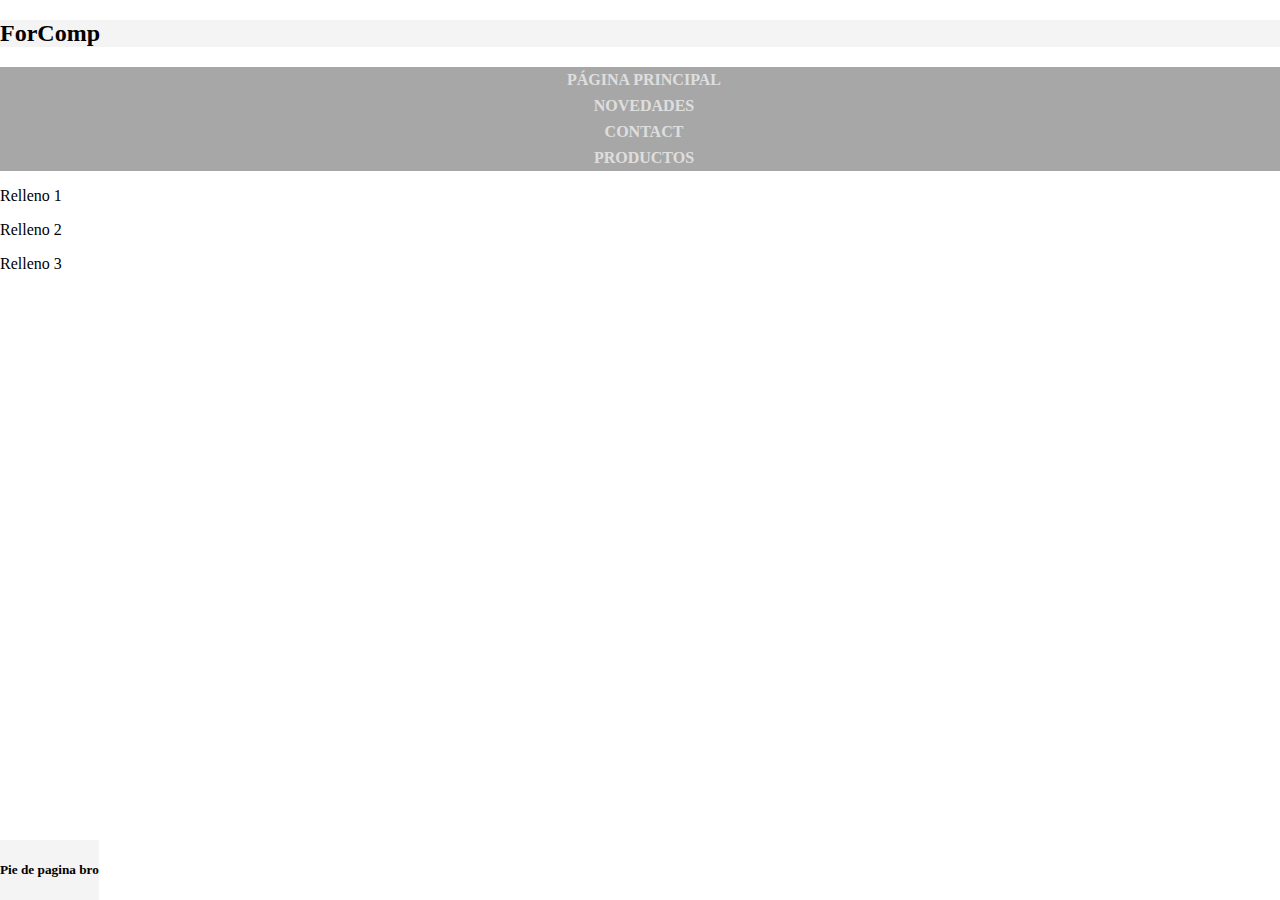
==== Pagina_web/Index/Index.html @ f6d596b6 "Estructura" ====
<!DOCTYPE html>
<html lang="es">
<head>
	<title>Página web</title>
	<meta charset="utf-8"/>

	<link rel="stylesheet"  type="text/css" href="../Estilos_css.css"/>

</head>

<body>
	<header>
		<h2>ForComp</h2>
	</header>

	<main>

		<aside>
			<nav>
				<aside id="navegaciongeneral">
					<ul>
						<li><a href="#home">Página principal</a></li>
						<li><a href="#news">Novedades</a></li>
						<li><a href="#contact">Contact</a></li>
						<li><a href="#about">Productos</a></li>
					</ul>
				</aside>
			</nav>
		</aside>

		<section>
			<article>

			</article>
		</section>

		<section>
			<article>
				<p>Relleno 1</p>
			</article>
			<article>
				<p class="p2">Relleno 2</p>
			</article>
		</section>

		<section>
			<article>
				<p>Relleno 3</p>

			</article>
		</section>

	</main>

	<footer>
		<h5 id="pie">Pie de pagina bro</h5>
	</footer>

</body>
</html>
---- Pagina_web/Estilos_css.css ----
header{
	position: relative;
	top: 0px;
	background-color: #F4F4F4;
}

main{


}

footer{
	background-color: #F4F4F4;
	position: absolute;
	bottom: 0px; 
}

body{
	background-image: url("fondo1.jpg");
	width: 100%;
	margin:0;
}

/*--------------------------------------------------------*/
aside{
	background-color: #7E7E7E;
	opacity: 0.5;
	text-align:center;
}

ul
{
	list-style-type:none;
	margin:0;
	padding:0;
	overflow:hidden;

}

li
{
	/*float:left;*/
}

a
{
	display:block;
	width:100%;
	font-weight:bold;
	color:#FFFFFF;
	background-color:#282828;
	text-align:center;
	padding:4px;
	text-decoration:none;
	text-transform:uppercase;
}
a:hover,a:active
{
	background-color:#989898;
}
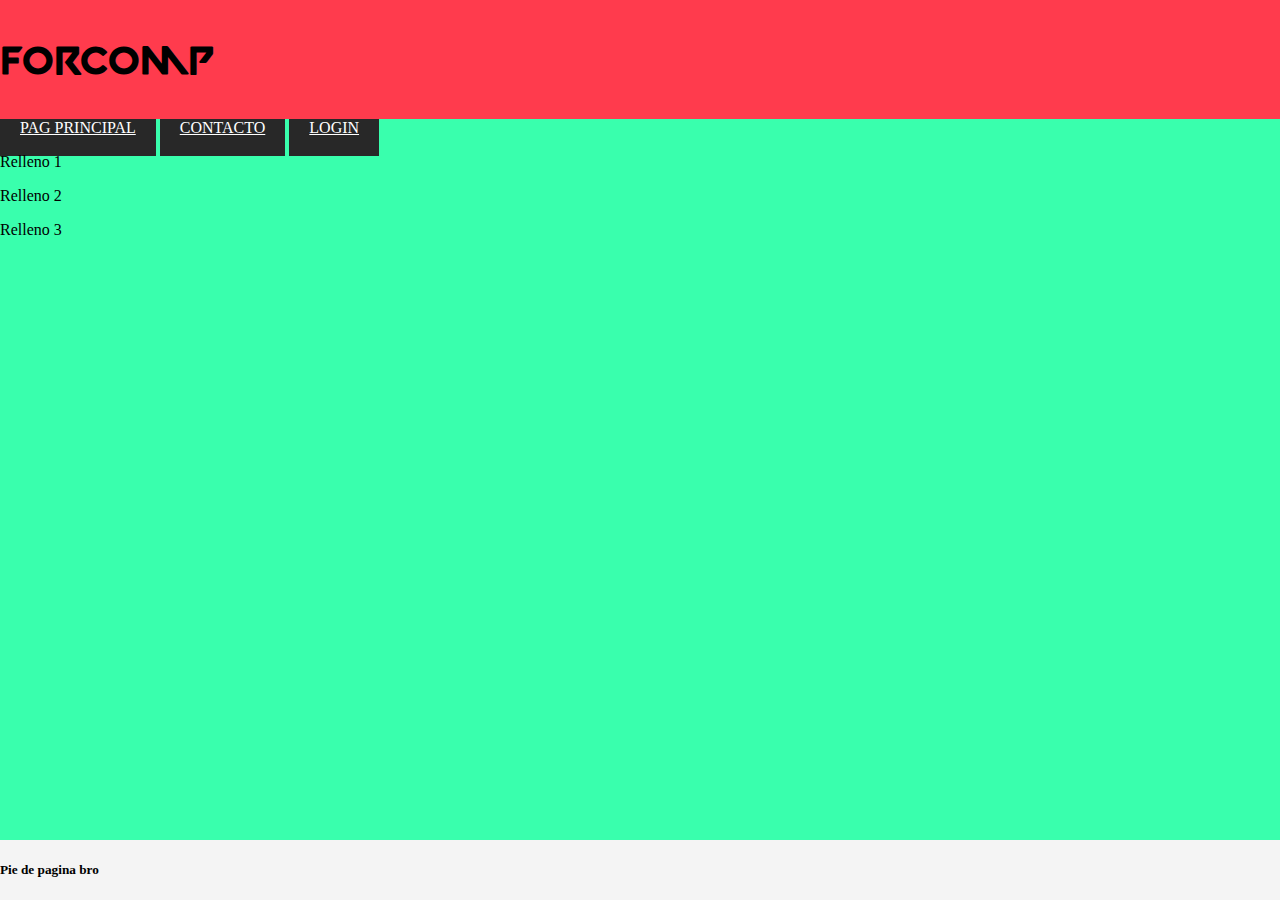
==== commit 52efafdf: "actualizo" ====
--- a/Pagina_web/Index/Index.html
+++ b/Pagina_web/Index/Index.html
@@ -10,23 +10,16 @@
 
 <body>
 	<header>
-		<h2>ForComp</h2>
+		<h2 style="font-family: 'valorant.ttf'">ForComp</h2>
 	</header>
 
 	<main>
 
-		<aside>
 			<nav>
-				<aside id="navegaciongeneral">
-					<ul>
-						<li><a href="#home">Página principal</a></li>
-						<li><a href="#news">Novedades</a></li>
-						<li><a href="#contact">Contact</a></li>
-						<li><a href="#about">Productos</a></li>
-					</ul>
-				</aside>
+				<a href="#">Pag Principal</a>
+				<a href="#">Contacto</a>
+				<a href="#">Login</a>
 			</nav>
-		</aside>
 
 		<section>
 			<article>
--- a/Pagina_web/Estilos_css.css
+++ b/Pagina_web/Estilos_css.css
@@ -1,61 +1,47 @@
 header{
 	position: relative;
 	top: 0px;
-	background-color: #F4F4F4;
-}
-
-main{
-
-
+	background-color: #FF3B4D;
+	/*padding:25px;*/
+	padding-top: 10px;
+	padding-bottom: 0.02px; 
+	font-size: 26px;
 }
 
 footer{
 	background-color: #F4F4F4;
 	position: absolute;
-	bottom: 0px; 
+	bottom: 0px;
+	width: 100%;
+
 }
 
 body{
-	background-image: url("fondo1.jpg");
+	/*background-image: url("Imagenes/fondo1.jpg");*/
+	background-color: #39FFAD;
 	width: 100%;
 	margin:0;
 }
 
 /*--------------------------------------------------------*/
-aside{
-	background-color: #7E7E7E;
-	opacity: 0.5;
-	text-align:center;
-}
-
-ul
-{
-	list-style-type:none;
-	margin:0;
-	padding:0;
-	overflow:hidden;
-
-}
-
-li
-{
-	/*float:left;*/
-}
-
 a
 {
-	display:block;
+	position: inherit;
 	width:100%;
-	font-weight:bold;
+	display: inline;
 	color:#FFFFFF;
 	background-color:#282828;
-	text-align:center;
-	padding:4px;
-	text-decoration:none;
+	padding:20px;
 	text-transform:uppercase;
+	font-family: fantasy;
 }
 a:hover,a:active
 {
 	background-color:#989898;
 }
 
+/*FUENTE*/
+@font-face{
+	font-family: 'valorant.ttf';
+	src: url(valorant.ttf) format("truetype");
+}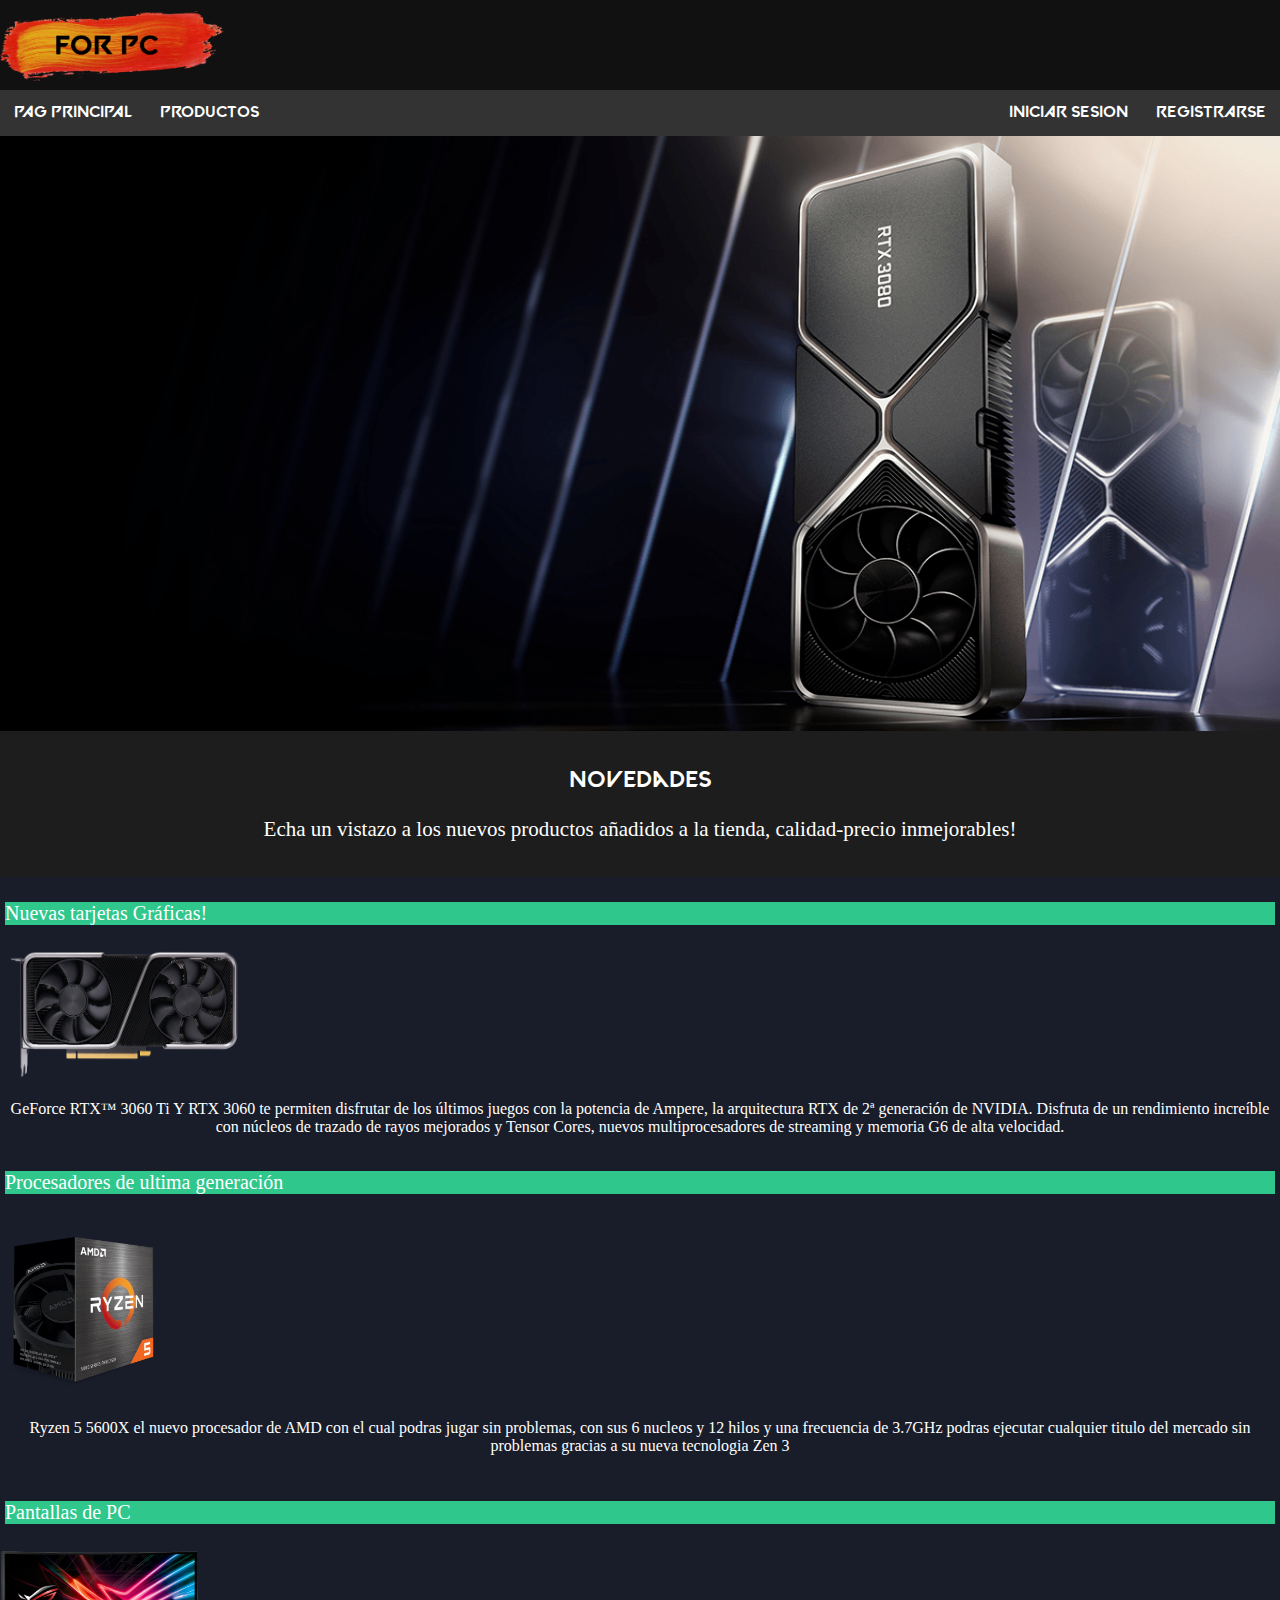
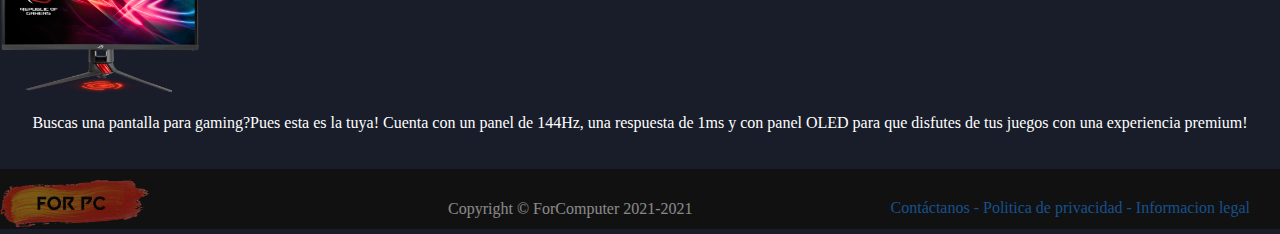
==== commit 14a8ffa2: "Actualizacion" ====
--- a/Pagina_web/Index/Index.html
+++ b/Pagina_web/Index/Index.html
@@ -6,47 +6,126 @@
 
 	<link rel="stylesheet"  type="text/css" href="../Estilos_css.css"/>
 
+	<link rel="icon" type="image/png" href="../Imagenes/logo.png">
+
 </head>
 
 <body>
 	<header>
-		<h2 style="font-family: 'valorant.ttf'">ForComp</h2>
+
+		<img id="logo_cabecera" src="../Imagenes/logo.png" alt="logo">
+
 	</header>
 
 	<main>
 
 			<nav>
-				<a href="#">Pag Principal</a>
-				<a href="#">Contacto</a>
-				<a href="#">Login</a>
+				<ul>
+					<li class="li_izquierda"><a class="a_izquierda" href="#">Pag Principal</a></li>
+					<li class="li_izquierda"><a class="a_izquierda" href="#">Productos</a></li>
+					<li class="li_izquierda"><a class="a_izquierda" href="#"></a></li>
+
+					<li class="li_derecha"><a class="a_derecha" href="../Sitios_web/register.html">Registrarse</a></li>
+					<li class="li_derecha"><a class="a_derecha" href="../Sitios_web/login.html">Iniciar Sesion</a></li>
+				<ul>
 			</nav>
 
-		<section>
+
+
+		<section id="portada">
 			<article>
+
+				<div id="portada_h2h2">
+					<h2 id="portada_h2">Consigue las mejores graficas en nuestra web</h2>
+				</div>
+
+				<div id="imagen_portada">
+					<img id="imagen_portada" src="../Imagenes/Productos/ilustracion.png">
+				</div>
+				
+				<div id="portada_pp">
+					<p id="portada_p">En NVIDIA han inaugurado la familia RTX 3000 con tres gráficas dedicadas que permiten satisfacer las necesidades de tres segmentos diferenciados de usuarios.</p>
+				</div>
+
+			</article>
+
+		</section>
+
+		<section id="introduccion">
+			<article>
+				<p id="titulo_introduccion">Novedades</p>
+
+				<div id="d_sec2">
+					<p class="p_novedades">
+						Echa un vistazo a los nuevos productos añadidos a la tienda, calidad-precio inmejorables!
+					</p>
+				</div>
 
 			</article>
 		</section>
 
-		<section>
+		<section id="sec1">
 			<article>
-				<p>Relleno 1</p>
-			</article>
-			<article>
-				<p class="p2">Relleno 2</p>
+				<p class="titulo">Nuevas tarjetas Gráficas!</p>
+				<div id="img1">
+					<img id="grafica" src="../Imagenes/Productos/rtx3060.png">
+				</div>
+
+				<div id="d_sec1">
+					<p class="p_seccion">
+						GeForce RTX™ 3060 Ti Y RTX 3060 te permiten disfrutar de los últimos juegos con la potencia de Ampere, la arquitectura RTX de 2ª generación de NVIDIA. Disfruta de un rendimiento increíble con núcleos de trazado de rayos mejorados y Tensor Cores, nuevos multiprocesadores de streaming y memoria G6 de alta velocidad.
+					</p>
+				</div>
 			</article>
 		</section>
 
-		<section>
+		<section id="sec2">
 			<article>
-				<p>Relleno 3</p>
+				<p class="titulo">Procesadores de ultima generación</p>
+				<div id="img2">
+					<img id="ryzen5" src="../Imagenes/Productos/ryzen5.png">
+				</div>
 
+				<div id="d_sec2">
+					<p class="p_seccion">
+						Ryzen 5 5600X el nuevo procesador de AMD con el cual podras jugar sin problemas, con sus 6 nucleos y 12 hilos y una frecuencia de 3.7GHz podras ejecutar cualquier titulo del mercado sin problemas gracias a su nueva tecnologia Zen 3
+					</p>
+				</div>
+			</article>
+		</section>
+
+		<section id="sec3">
+			<article>
+				<p class="titulo">Pantallas de PC</p>
+				<div id="img3">
+					<img id="pantalla" src="../Imagenes/Productos/pantalla.png">
+				</div>
+
+				<div id="d_sec2">
+					<p class="p_seccion">
+						Buscas una pantalla para gaming?Pues esta es la tuya! Cuenta con un panel de 144Hz, una respuesta de 1ms y con panel OLED para que disfutes de tus juegos con una experiencia premium!
+					</p>
+				</div>
 			</article>
 		</section>
 
 	</main>
 
 	<footer>
-		<h5 id="pie">Pie de pagina bro</h5>
+
+		<img id="logo_pie" src="../Imagenes/logo.png" alt="logo">
+
+		<div id="copy">
+			<p>Copyright © ForComputer  2021-2021</p>
+		</div>
+
+		<div id="info">
+			<a href="#">Contáctanos -</a>
+			<a href="#">Politica de privacidad -</a>
+			<a href="#">Informacion legal</a>
+		</div>
+
+
 	</footer>
 
 </body>
--- a/Pagina_web/Estilos_css.css
+++ b/Pagina_web/Estilos_css.css
@@ -1,47 +1,298 @@
+/*CABECERA*/
 header{
 	position: relative;
-	top: 0px;
-	background-color: #FF3B4D;
-	/*padding:25px;*/
-	padding-top: 10px;
-	padding-bottom: 0.02px; 
-	font-size: 26px;
-}
-
+	background-color: #111111;
+	padding-top: 90px;
+	width: 100%;
+}
+
+#logo_cabecera{
+	height: 70px;
+	width: 225px;
+	position: absolute;
+	top: 11px;
+}
+
+
+/*PIE DE PAGINA*/
 footer{
-	background-color: #F4F4F4;
-	position: absolute;
+	background-color: #111111;
+	position: relative;
+	width: 100%;
+	padding: 30px;
+}
+
+#footer_registro{
+	background-color: #111111;
+	position: fixed;
+	width: 100%;
+	padding: 30px;
 	bottom: 0px;
-	width: 100%;
-
-}
-
-body{
-	/*background-image: url("Imagenes/fondo1.jpg");*/
-	background-color: #39FFAD;
-	width: 100%;
-	margin:0;
-}
-
-/*--------------------------------------------------------*/
-a
-{
-	position: inherit;
-	width:100%;
-	display: inline;
-	color:#FFFFFF;
-	background-color:#282828;
-	padding:20px;
-	text-transform:uppercase;
-	font-family: fantasy;
-}
-a:hover,a:active
-{
-	background-color:#989898;
+}
+
+#logo_pie{
+	height: 50px;
+	width: 150px;
+	position: absolute;
+	bottom: 0px;
+	left: 0px;
+	opacity: 0.5;
+}
+
+#copy{
+	font-family: Impact;
+	position: absolute;
+	left: 35%;
+	top: 15px;
+	color: #FFFFFF;
+	opacity: 0.5;
+}
+
+#info{
+	font-family: Impact;
+	float: right;
+	text-decoration: none;
+	opacity: 0.5;
+}
+
+/*BARRA DE OPCIONES*/
+ul {
+  list-style-type: none;
+  margin: 0;
+  padding: 0;
+  overflow: hidden;
+  background-color: #333333;
+}
+
+/*Inicio de sesion y Registro*/
+.li_derecha {
+  float: right;
+}
+
+.li_izquierda {
+  float: left;
+}
+
+.a_derecha {
+  display: block;
+  color: #FFFFFF;
+  padding: 14px;
+  text-decoration: none;
+  text-transform:uppercase;
+  font-family: 'valorant.ttf';
+}
+
+.a_izquierda {
+  display: block;
+  color: #FFFFFF;
+  padding: 14px;
+  text-decoration: none;
+  text-transform:uppercase;
+  font-family: 'valorant.ttf';
+}
+
+li a:hover {
+  background-color: #111;
 }
 
 /*FUENTE*/
 @font-face{
 	font-family: 'valorant.ttf';
 	src: url(valorant.ttf) format("truetype");
+}
+
+/*CUERPO*/
+body{
+	/*background-image: url("Imagenes/fondo1.jpg");*/
+	background-color: #191D2A;
+	width: 100%;
+	margin:0;
+}
+
+#imagen_portada{
+	position: relative;
+	width: 100%;
+	height: 600px;
+	display: block;
+}
+
+#portada{
+	position: relative;
+}
+
+#portada_h2{
+	position: absolute;
+	font-family: 'valorant.ttf'
+
+}
+
+#portada_p{
+	position: absolute;
+	font-family: 'valorant.ttf'
+}
+
+.titulo{
+	font-family: Impact;
+	color: #FFFFFF;
+	background-color: #2FC78C;
+	font-size: 20px;
+	width: 100%;
+	position: relative;
+}
+/*INTRODUCCION*/
+
+#introduccion{
+	background-color: #1D1D1D;
+	padding: 14px;
+	top: -5px;
+	position: relative;
+}
+
+#titulo_introduccion{
+	font-family: 'valorant.ttf';
+	color: #FFFFFF;
+	text-align: center;
+	font-size: 23px;
+}
+
+.p_novedades{
+	font-family: Impact;
+	color: #FFFFFF;
+	text-align: center;
+	font-size: 21px;
+}
+
+/*SECCION 1*/
+#sec1{
+	background-color: #191D2A;
+	position: relative;
+	top: 0px;
+	padding: 5px;
+	top: -5px;
+}
+
+#d_sec1{
+
+	position: relative;
+}
+
+#p_sec1{
+	text-align: center;
+	position: relative;
+}
+
+
+/*SECCION 2*/
+
+#sec2{
+	background-color: ;
+	position: relative;
+	top: -16px;
+	padding: 5px;
+}
+
+
+/*SECCION 3*/
+
+#sec3{
+	background-color: #191D2A;
+	position: relative;
+	top: -16px;
+	padding: 5px;
+}
+
+
+#grafica{
+	width: 270px;
+	height: 135px;
+	position: relative;
+	left: -15px;
+}
+
+#ryzen5{
+	width: 350px;
+	height: 185px;
+	position: relative;
+	left: -100px;
+}
+
+#pantalla{
+	width: 220px;
+	height: 150px;
+	position: relative;
+	left: -15px;
+}
+
+/*TEXTO DE SECCIONES*/
+.p_seccion{
+	font-family: Impact;
+	color: #FFFFFF;
+	text-align: center;
+}
+
+#portada_pp{
+	position: absolute;
+	color: #FFFFFF;
+}
+
+/*EL LOGIN*/
+
+* {box-sizing: border-box}
+
+.contenedor_formulario {
+  padding: 16px;
+  font-family: "Segoe UI";
+  color: #D8D8D8;
+
+}
+
+/*Tanto para la contraseña como el email*/
+input[type=text], input[type=password] {
+  width: 100%;
+  padding: 15px;
+  margin: 5px 0 22px 0;
+  display: inline-block;
+  border: none;
+  background: #F1F1F1;
+}
+
+/*Cuando se le da click*/
+input[type=text]:focus, input[type=password]:focus {
+  background-color: #BABABA;
+  outline: none;
+}
+
+/* Overwrite default styles of hr */
+hr {
+  margin-bottom: 25px;
+}
+
+/* Set a style for the submit/register button */
+.botonderegistro {
+  background-color: #43C248;
+  color: white;
+  padding: 16px 20px;
+  margin: 8px 0;
+  border: none;
+  cursor: pointer;
+  width: 100%;
+  opacity: 0.9;
+}
+
+.botonderegistro:hover {
+  opacity:1;
+}
+
+/*Le pongo los enlaces de color azul y quito las decoraciones*/
+a {
+  color: dodgerblue;
+  text-decoration: none;
+}
+
+/* Set a grey background color and center the text of the "sign in" section */
+.iniciarsesion {
+  background-color: #707070;
+  text-align: center;
+  font-family: Impact; 
+  opacity: 0.4;
 }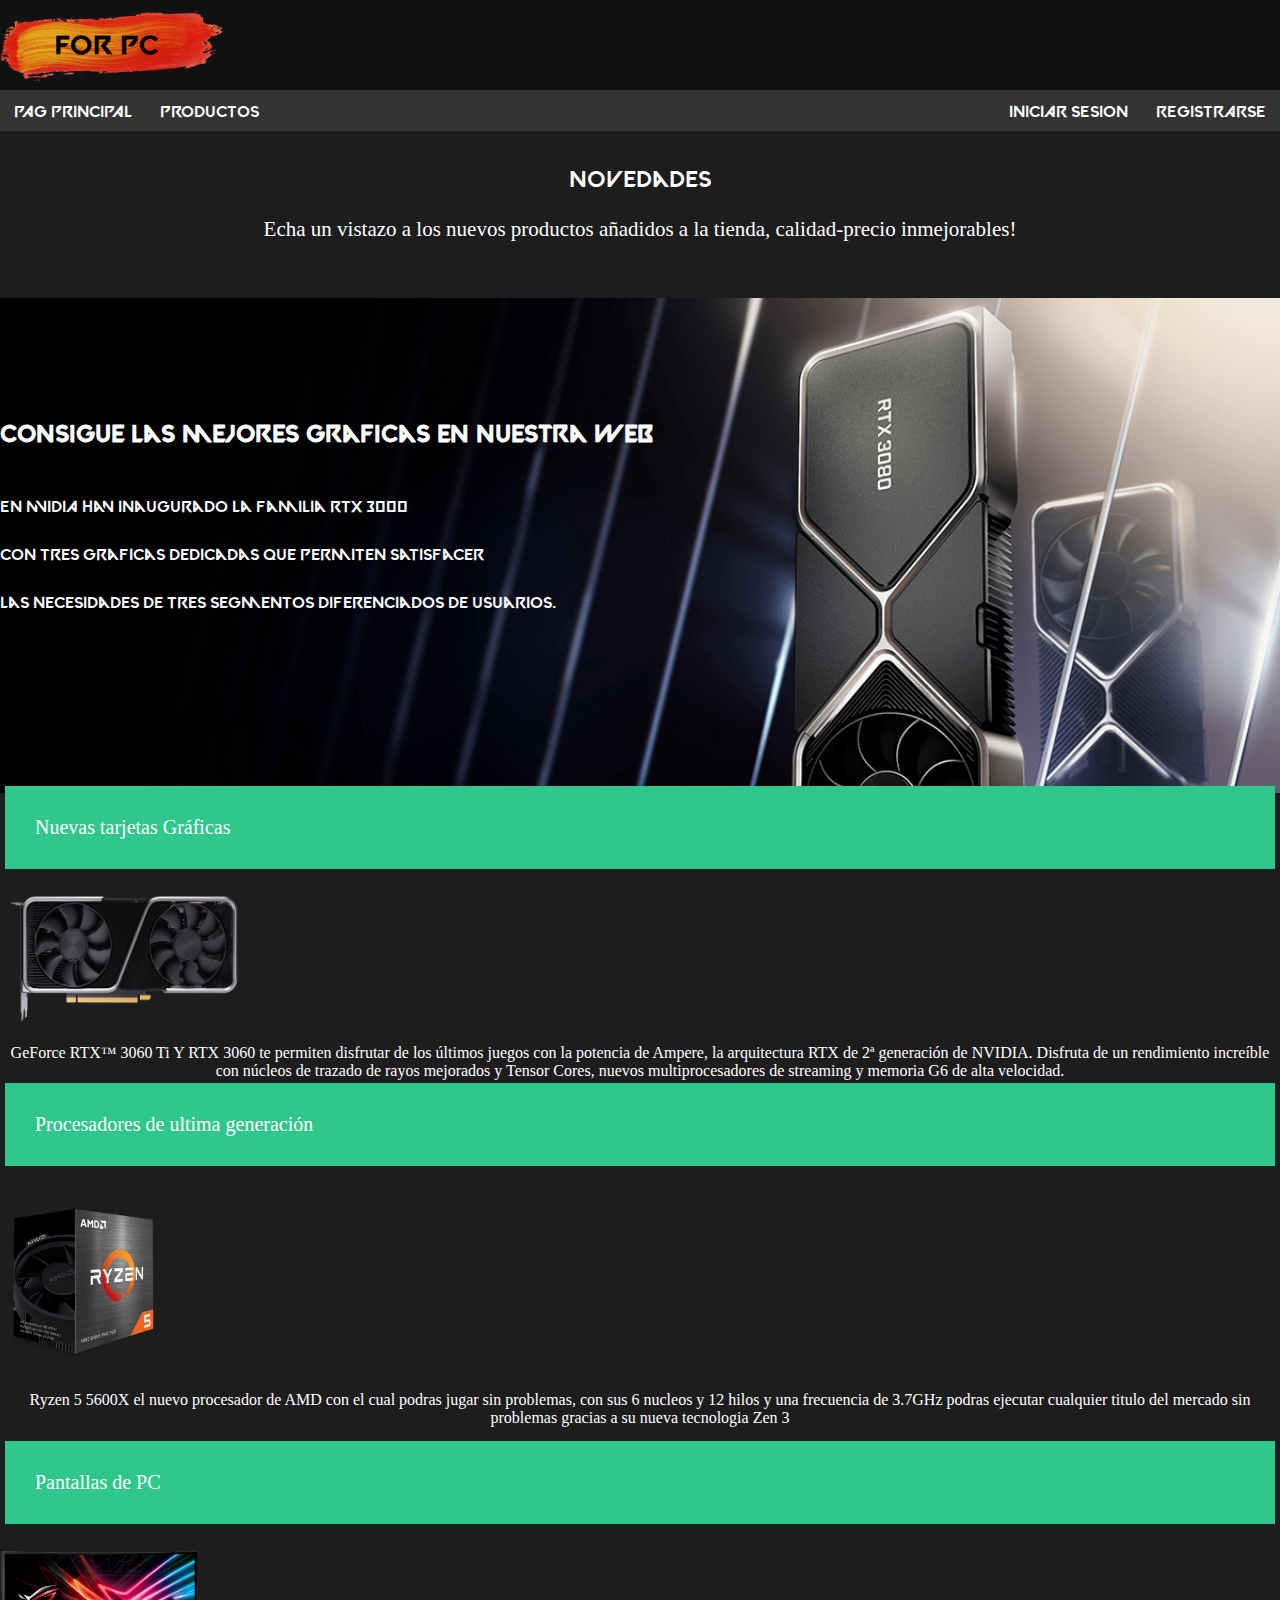
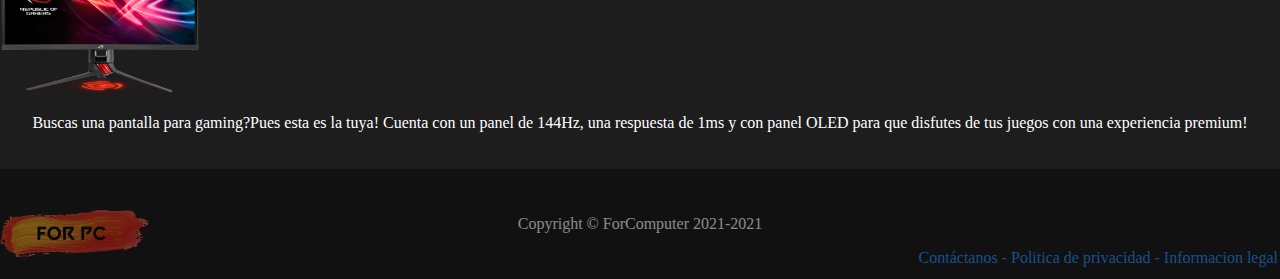
==== commit dc8d88a1: "Arreglos internos" ====
--- a/Pagina_web/Index/Index.html
+++ b/Pagina_web/Index/Index.html
@@ -23,33 +23,11 @@
 				<ul>
 					<li class="li_izquierda"><a class="a_izquierda" href="#">Pag Principal</a></li>
 					<li class="li_izquierda"><a class="a_izquierda" href="#">Productos</a></li>
-					<li class="li_izquierda"><a class="a_izquierda" href="#"></a></li>
 
 					<li class="li_derecha"><a class="a_derecha" href="../Sitios_web/register.html">Registrarse</a></li>
 					<li class="li_derecha"><a class="a_derecha" href="../Sitios_web/login.html">Iniciar Sesion</a></li>
 				<ul>
 			</nav>
-
-
-
-		<section id="portada">
-			<article>
-
-				<div id="portada_h2h2">
-					<h2 id="portada_h2">Consigue las mejores graficas en nuestra web</h2>
-				</div>
-
-				<div id="imagen_portada">
-					<img id="imagen_portada" src="../Imagenes/Productos/ilustracion.png">
-				</div>
-				
-				<div id="portada_pp">
-					<p id="portada_p">En NVIDIA han inaugurado la familia RTX 3000 con tres gráficas dedicadas que permiten satisfacer las necesidades de tres segmentos diferenciados de usuarios.</p>
-				</div>
-
-			</article>
-
-		</section>
 
 		<section id="introduccion">
 			<article>
@@ -64,9 +42,26 @@
 			</article>
 		</section>
 
+		<section id="portada">
+			<article>
+
+				<div id="portada_h2h2">
+					<h2 id="portada_h2">Consigue las mejores graficas en nuestra web</h2>
+				</div>
+				
+				<div id="portada_pp">
+					<p class="portada_p">En NVIDIA han inaugurado la familia RTX 3000</p>
+					<p class="portada_p">con tres graficas dedicadas que permiten satisfacer</p> 
+					<p class="portada_p">las necesidades de tres segmentos diferenciados de usuarios.</p>
+				</div>
+
+			</article>
+
+		</section>
+
 		<section id="sec1">
 			<article>
-				<p class="titulo">Nuevas tarjetas Gráficas!</p>
+				<p class="titulo">Nuevas tarjetas Gráficas</p>
 				<div id="img1">
 					<img id="grafica" src="../Imagenes/Productos/rtx3060.png">
 				</div>
--- a/Pagina_web/Estilos_css.css
+++ b/Pagina_web/Estilos_css.css
@@ -13,13 +13,12 @@
 	top: 11px;
 }
 
-
 /*PIE DE PAGINA*/
 footer{
 	background-color: #111111;
-	position: relative;
 	width: 100%;
 	padding: 30px;
+	position: relative;
 }
 
 #footer_registro{
@@ -34,23 +33,22 @@
 	height: 50px;
 	width: 150px;
 	position: absolute;
-	bottom: 0px;
+	bottom: 20px;
 	left: 0px;
 	opacity: 0.5;
 }
 
 #copy{
 	font-family: Impact;
+	color: #FFFFFF;
+	opacity: 0.5;
+	text-align: center;
+}
+
+#info{
+	font-family: Impact;
 	position: absolute;
-	left: 35%;
-	top: 15px;
-	color: #FFFFFF;
-	opacity: 0.5;
-}
-
-#info{
-	font-family: Impact;
-	float: right;
+	right: 2px;
 	text-decoration: none;
 	opacity: 0.5;
 }
@@ -92,7 +90,7 @@
 }
 
 li a:hover {
-  background-color: #111;
+  background-color: #111111;
 }
 
 /*FUENTE*/
@@ -103,10 +101,10 @@
 
 /*CUERPO*/
 body{
-	/*background-image: url("Imagenes/fondo1.jpg");*/
-	background-color: #191D2A;
-	width: 100%;
-	margin:0;
+	background-color: #1D1D1D;
+	width: 100%;
+	margin: 0px;
+
 }
 
 #imagen_portada{
@@ -117,27 +115,41 @@
 }
 
 #portada{
-	position: relative;
+	background-image: url("Imagenes/ilustracion.png");
+	height:500px; 
+	width:100%;
+	background-size: 100%;
+	padding-top: 25px;
+}
+
+/*-----------------*/
+#portada_h2h2{
+	text-align: center;
+	color: #FFFFFF; 
 }
 
 #portada_h2{
-	position: absolute;
-	font-family: 'valorant.ttf'
-
-}
-
-#portada_p{
-	position: absolute;
-	font-family: 'valorant.ttf'
+	margin-top: 100px;
+	font-family: 'valorant.ttf';
+	text-align: justify;
+	color: #FFFFFF; 
+
+}
+
+.portada_p{
+	margin-top: 30px;
+	font-family: 'valorant.ttf';
 }
 
 .titulo{
+	position: relative;
+	margin-top: -12px;
 	font-family: Impact;
 	color: #FFFFFF;
 	background-color: #2FC78C;
 	font-size: 20px;
 	width: 100%;
-	position: relative;
+	padding: 30px;
 }
 /*INTRODUCCION*/
 
@@ -146,6 +158,7 @@
 	padding: 14px;
 	top: -5px;
 	position: relative;
+	padding-bottom: 30px;
 }
 
 #titulo_introduccion{
@@ -164,7 +177,7 @@
 
 /*SECCION 1*/
 #sec1{
-	background-color: #191D2A;
+	background-color: #1D1D1D;
 	position: relative;
 	top: 0px;
 	padding: 5px;
@@ -185,7 +198,7 @@
 /*SECCION 2*/
 
 #sec2{
-	background-color: ;
+	background-color: #1D1D1D;
 	position: relative;
 	top: -16px;
 	padding: 5px;
@@ -195,7 +208,7 @@
 /*SECCION 3*/
 
 #sec3{
-	background-color: #191D2A;
+	background-color: #1D1D1D;
 	position: relative;
 	top: -16px;
 	padding: 5px;
@@ -295,4 +308,9 @@
   text-align: center;
   font-family: Impact; 
   opacity: 0.4;
+}
+
+/*FORMULARIOS*/
+#form{
+	background-color: #2D2D2D;
 }